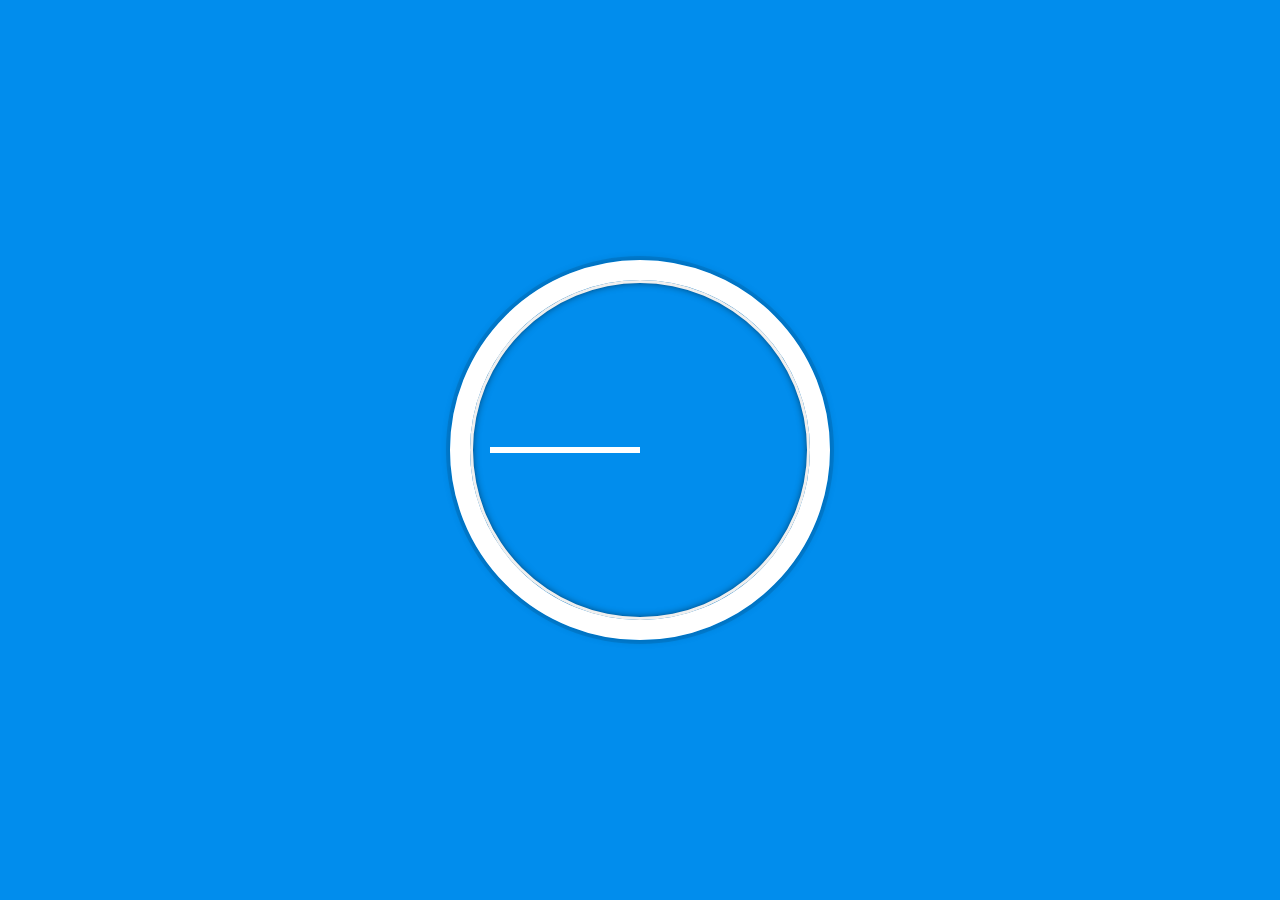
==== 2/index.html @ 9d8fdef0 "Adding start code for clock" ====
<!DOCTYPE html>
<html lang="en">
<head>
  <meta charset="UTF-8">
  <title>JS + CSS Clock</title>
</head>
<body>


    <div class="clock">
      <div class="clock-face">
        <div class="hand hour-hand"></div>
        <div class="hand min-hand"></div>
        <div class="hand second-hand"></div>
      </div>
    </div>


  <style>
    html {
      background: #018DED url(https://images.unsplash.com/photo-1543053976-476d89a9a0d7?ixlib=rb-1.2.1&ixid=eyJhcHBfaWQiOjEyMDd9&auto=format&fit=crop&w=1050&q=80);
      background-size: cover;
      font-family: 'helvetica neue';
      text-align: center;
      font-size: 10px;
    }

    body {
      margin: 0;
      font-size: 2rem;
      display: flex;
      flex: 1;
      min-height: 100vh;
      align-items: center;
    }

    .clock {
      width: 30rem;
      height: 30rem;
      border: 20px solid white;
      border-radius: 50%;
      margin: 50px auto;
      position: relative;
      padding: 2rem;
      box-shadow:
        0 0 0 4px rgba(0,0,0,0.1),
        inset 0 0 0 3px #EFEFEF,
        inset 0 0 10px black,
        0 0 10px rgba(0,0,0,0.2);
    }

    .clock-face {
      position: relative;
      width: 100%;
      height: 100%;
      transform: translateY(-3px); /* account for the height of the clock hands */
    }

    .hand {
      width: 50%;
      height: 6px;
      background: white;
      position: absolute;
      top: 50%;
    }

  </style>

  <script>


  </script>
</body>
</html>
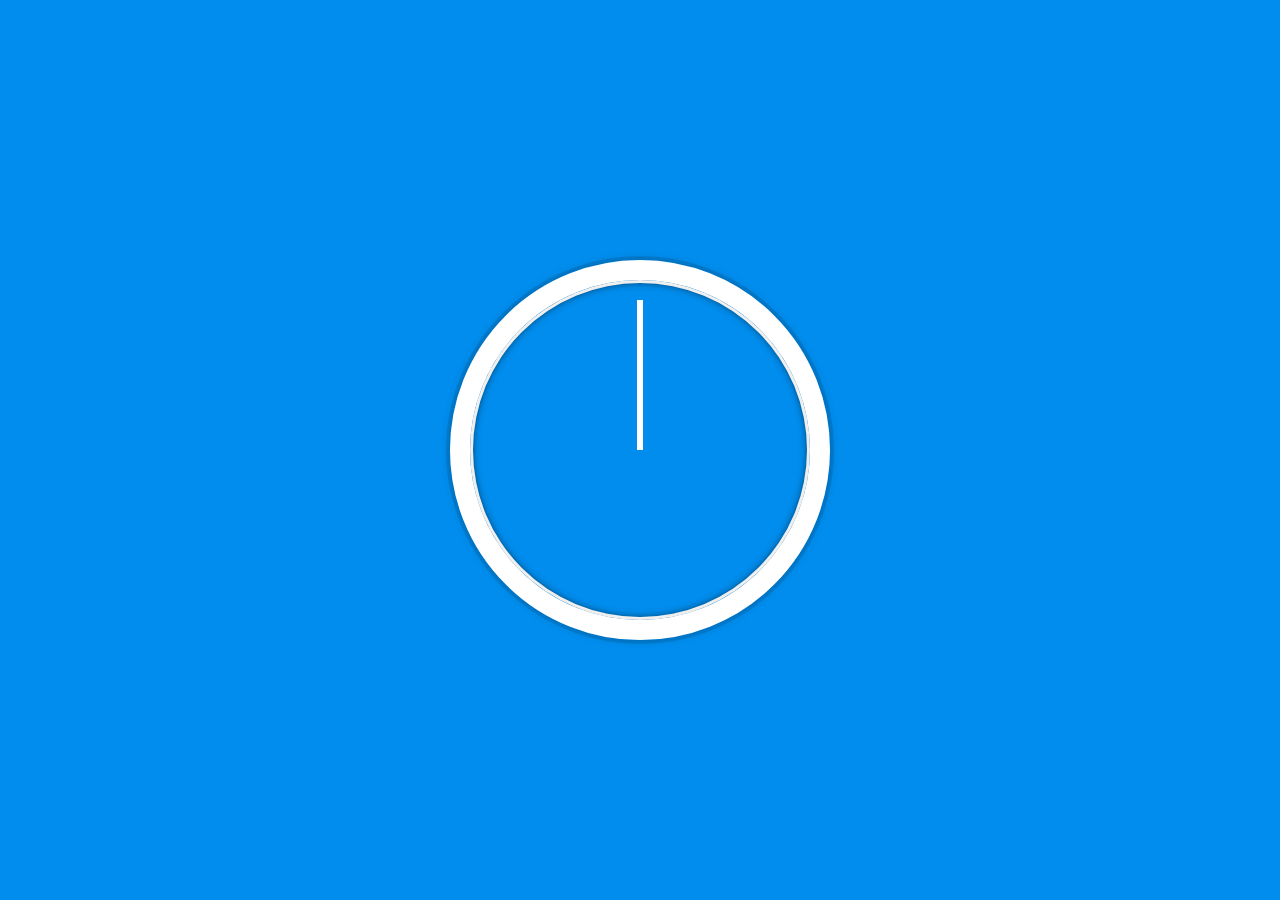
==== commit 1d20ee5b: "Adding CSS to transform hand movement" ====
--- a/2/index.html
+++ b/2/index.html
@@ -62,6 +62,9 @@
       background: white;
       position: absolute;
       top: 50%;
+      transform-origin: 100%;
+      transform: rotate(90deg);
+      transition: all 0.5s;
     }
 
   </style>
